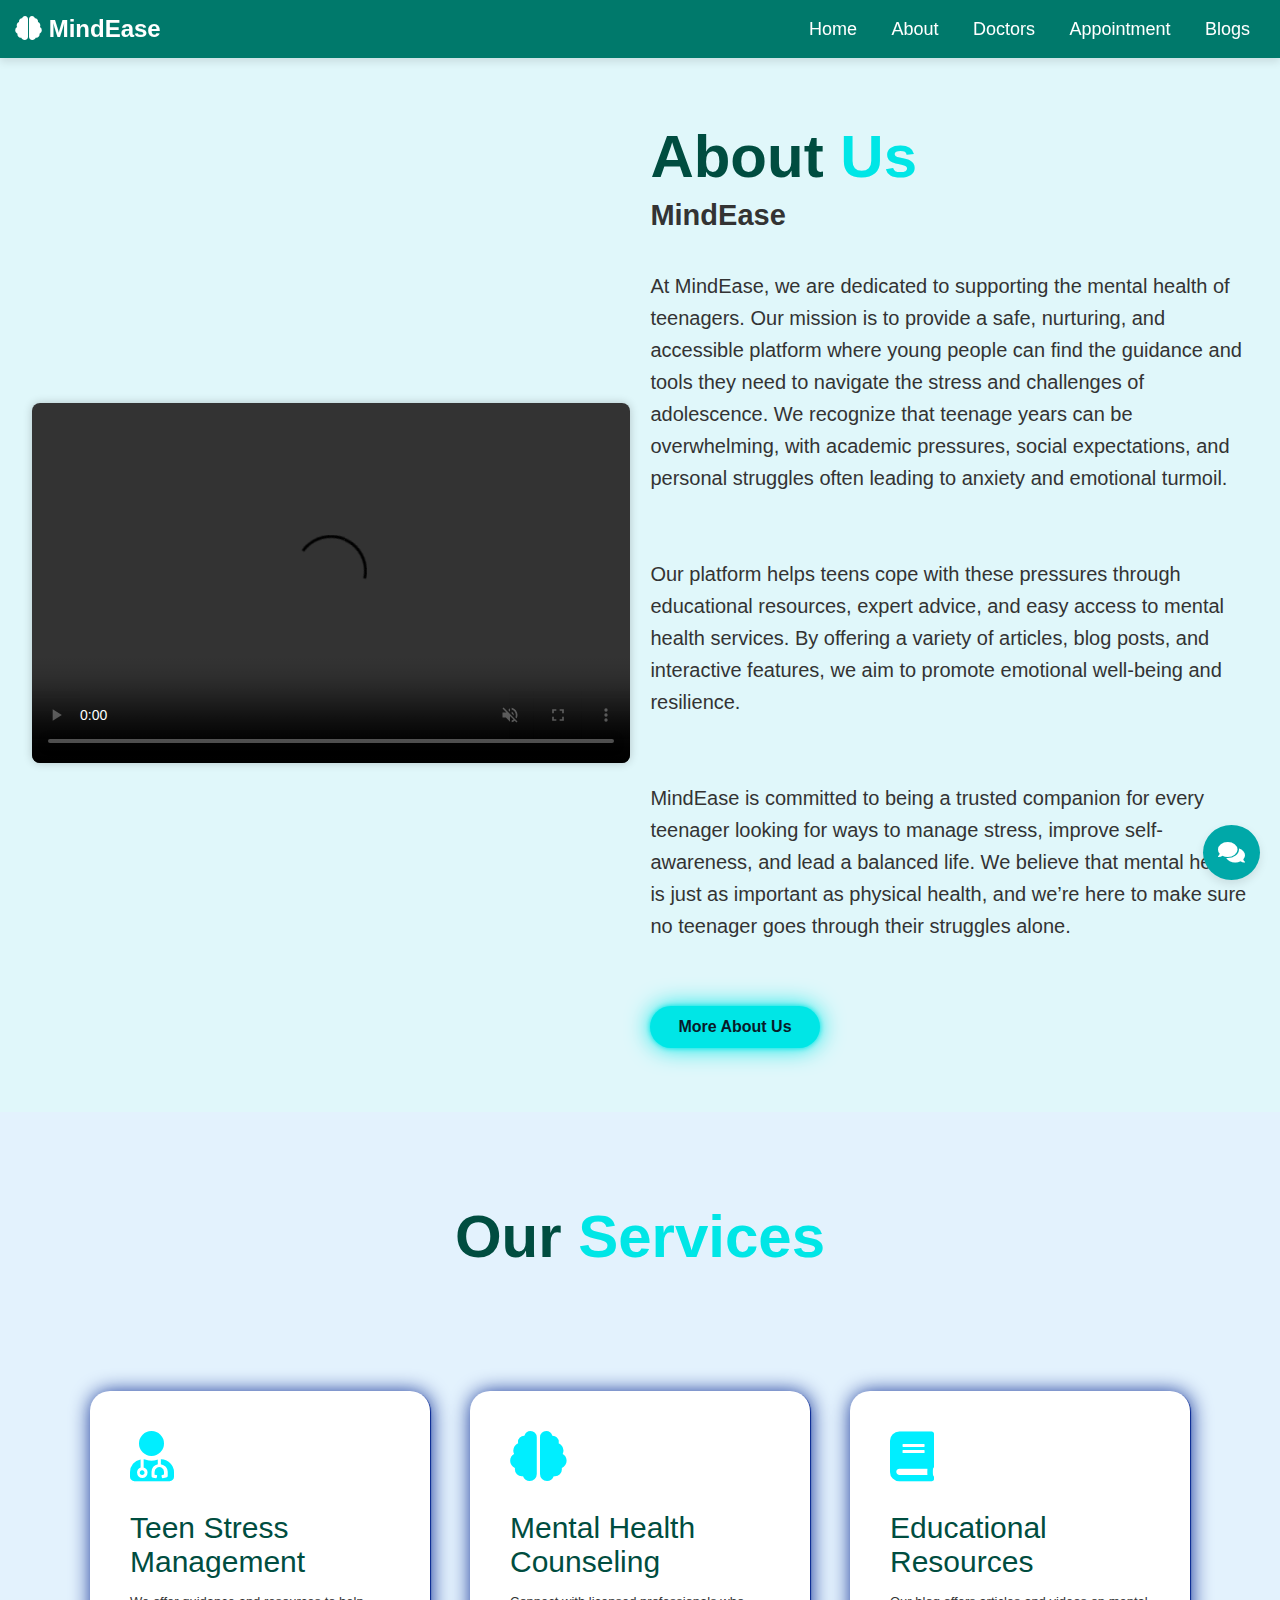
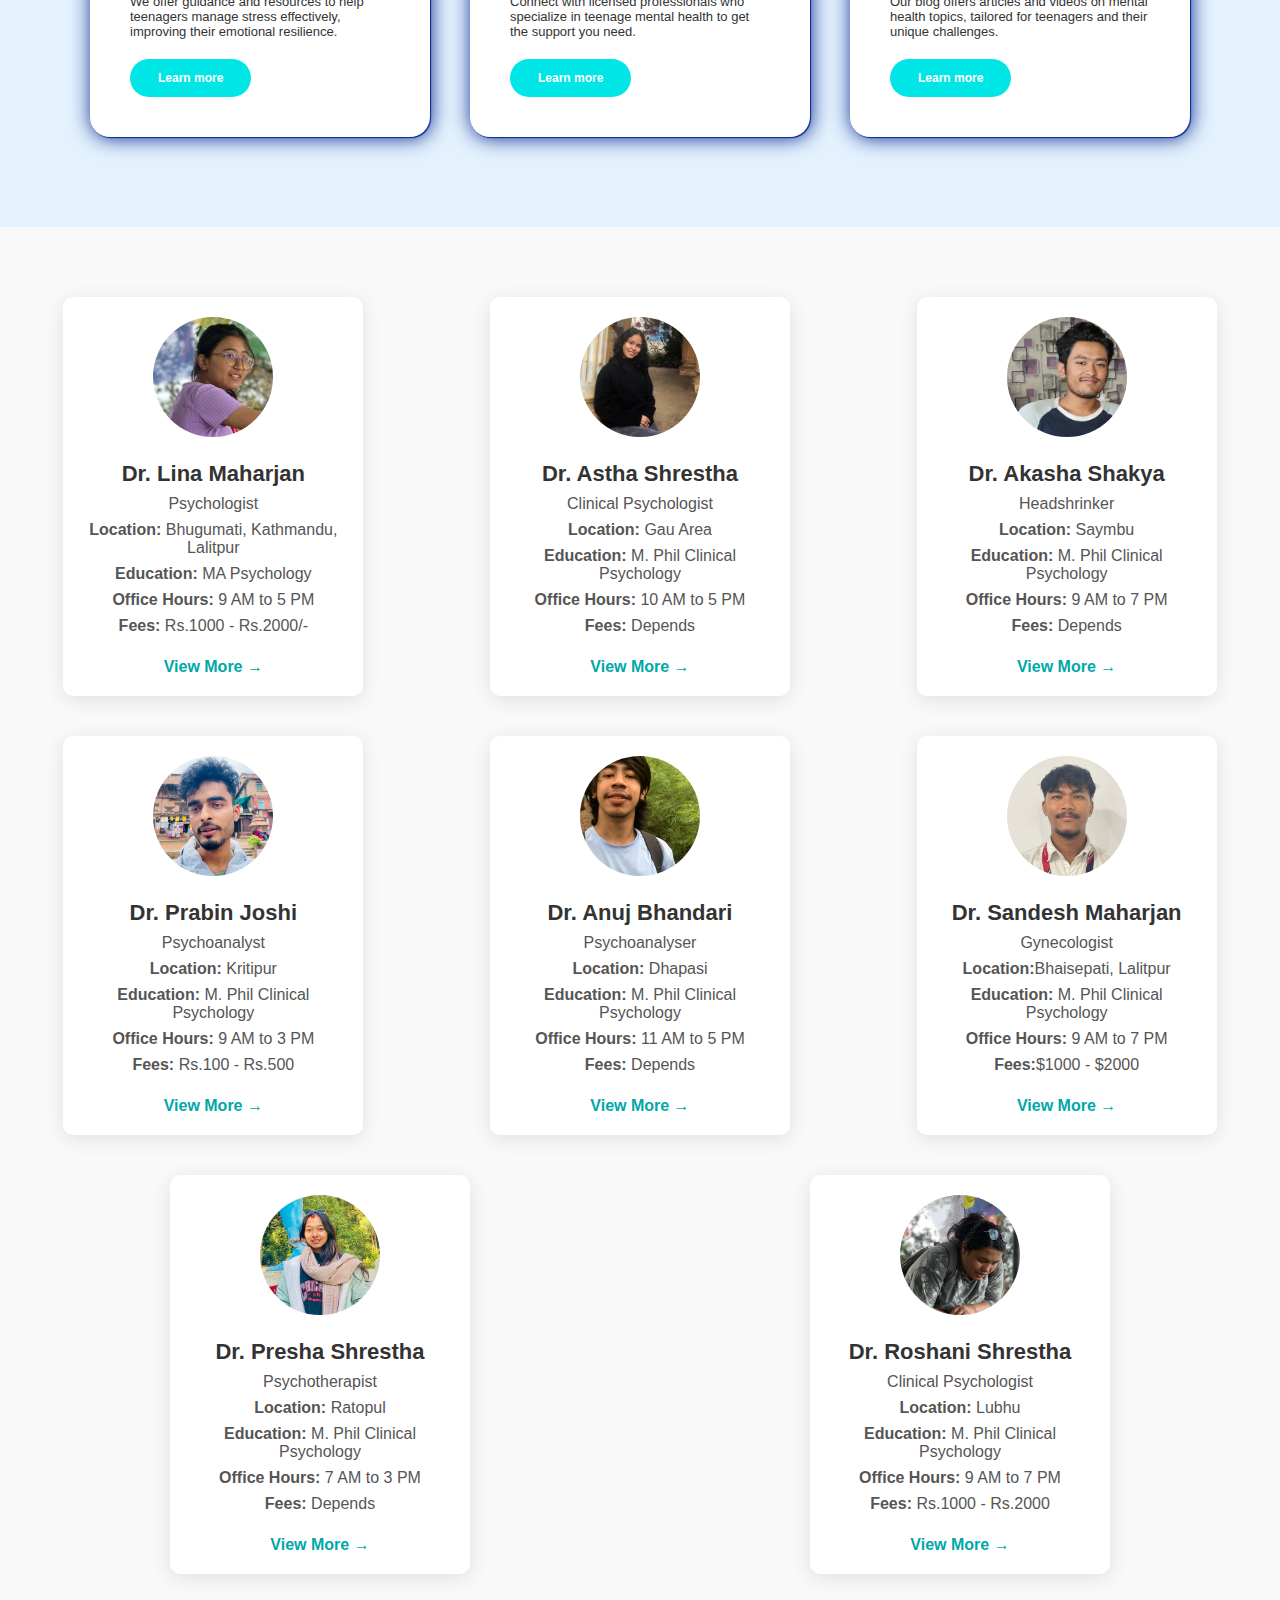
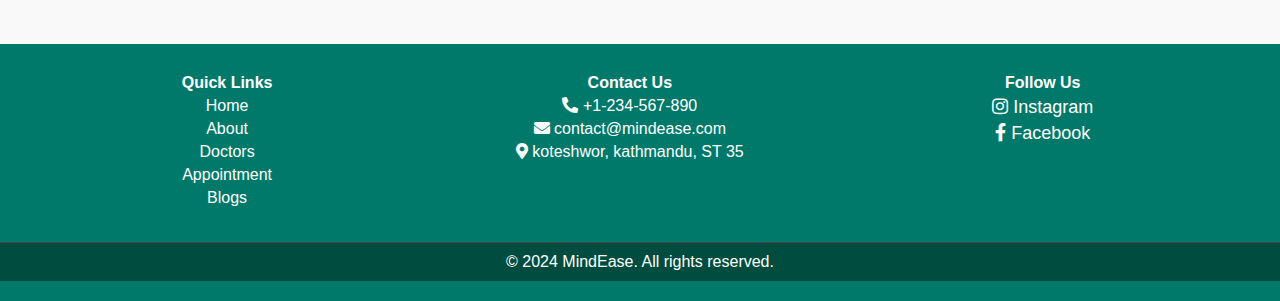
==== about.html @ b5e47f83 "first" ====
<!DOCTYPE html>
<html lang="en">
<head>
    <meta charset="UTF-8">
    <meta name="viewport" content="width=device-width, initial-scale=1.0">
    <title>MindEase - Your Mental Health Companion</title>
    <link rel="stylesheet" href="https://cdnjs.cloudflare.com/ajax/libs/font-awesome/5.15.4/css/all.min.css">
    <link rel="stylesheet" href="style.css">
</head>
<body>
    <header class="header">
        <a href="index.html" class="logo">
            <i class="fas fa-brain"></i> MindEase
        </a>
        <nav class="navbar">
            <a href="home.html">Home</a>
            <a href="about.html">About</a>
            <a href="doctor.html">Doctors</a>
            <a href="appointment.html">Appointment</a>
            <a href="blog.html">Blogs</a>
        </nav>
        <button id="menu-btn" class="fas fa-bars" aria-label="Menu"></button>
    </header>

    <section class="about" id="about">
        <div class="about-video">
            <video id="aboutVideo" width="640" height="360" muted controls autoplay loop>
                <source src="video\10_Minute_Super_Deep_Meditation_Music_•__Relax_Mind_Body,_Inner_Peace,_Relaxing_Music(720p).mp4" type="video/mp4">
                Your browser does not support the video tag.
            </video>
        </div>
        <div class="about-text">
          <h2>About <span>Us</span></h2>
          <h4>MindEase</h4>
          <p>
              At MindEase, we are dedicated to supporting the mental health of teenagers. Our mission is to provide a safe, nurturing, and accessible platform where young people can find the guidance and tools they need to navigate the stress and challenges of adolescence. We recognize that teenage years can be overwhelming, with academic pressures, social expectations, and personal struggles often leading to anxiety and emotional turmoil.
          </p>
          <p>
              Our platform helps teens cope with these pressures through educational resources, expert advice, and easy access to mental health services. By offering a variety of articles, blog posts, and interactive features, we aim to promote emotional well-being and resilience.
          </p>
          <p>
              MindEase is committed to being a trusted companion for every teenager looking for ways to manage stress, improve self-awareness, and lead a balanced life. We believe that mental health is just as important as physical health, and we’re here to make sure no teenager goes through their struggles alone.
          </p>
          <a href="#" class="btn-box">More About Us</a>
      </section>

    <section>
        <div class="services" id="services">
            <div class="container">
                <h1 class="sub-title">Our <span>Services</span></h1>
                <div class="service-list">
                    <div>
                        <i class="fas fa-user-md" style="color:#00eeff"></i>
                        <h2>Teen Stress Management</h2>
                        <p>We offer guidance and resources to help teenagers manage stress effectively, improving their emotional resilience.</p>
                        <a href="#" class="read">Learn more</a>
                    </div>
                    <div>
                        <i class="fas fa-brain" style="color:#00eeff"></i>
                        <h2>Mental Health Counseling</h2>
                        <p>Connect with licensed professionals who specialize in teenage mental health to get the support you need.</p>
                        <a href="#" class="read">Learn more</a>
                    </div>
                    <div>
                        <i class="fas fa-book" style="color:#00eeff"></i>
                        <h2>Educational Resources</h2>
                        <p>Our blog offers articles and videos on mental health topics, tailored for teenagers and their unique challenges.</p>
                        <a href="#" class="read">Learn more</a>
                    </div>
                </div>
            </div>
        </div>
    </section>

    
    <div class="doctor-container">
        <div class="doctor-card">
            <img src="image/lina.png" alt="Dr. Lina Maharjan" class="doctor-image">
            <h2>Dr. Lina Maharjan</h2>
            <p>Psychologist</p>
            <p><strong>Location:</strong> Bhugumati, Kathmandu, Lalitpur</p>
            <p><strong>Education:</strong> MA Psychology</p>
            <p><strong>Office Hours:</strong> 9 AM to 5 PM</p>
            <p><strong>Fees:</strong> Rs.1000 - Rs.2000/-</p>
            <a href="Dr. Lina Maharjan.html" class="view-more">View More →</a>
        </div>

        <div class="doctor-card">
            <img src="image/astha.png" alt="Dr. Astha Shrestha" class="doctor-image">
            <h2>Dr. Astha Shrestha</h2>
            <p>Clinical Psychologist</p>
            <p><strong>Location:</strong> Gau Area</p>
            <p><strong>Education:</strong> M. Phil Clinical Psychology</p>
            <p><strong>Office Hours:</strong> 10 AM to 5 PM</p>
            <p><strong>Fees:</strong> Depends</p>
            <a href="Dr. Astha Shrestha.html" class="view-more">View More →</a>
        </div>

        <div class="doctor-card">
            <img src="image/akash.png" alt=" Dr. Akasha Shakya" class="doctor-image">
            <h2>Dr. Akasha Shakya</h2>
            <p>Headshrinker</p>
            <p><strong>Location:</strong> Saymbu</p>
            <p><strong>Education:</strong> M. Phil Clinical Psychology</p>
            <p><strong>Office Hours:</strong> 9 AM to 7 PM</p>
            <p><strong>Fees:</strong> Depends</p>
            <a href="Akasha Shakya.html" class="view-more">View More →</a>
        </div>

        <div class="doctor-card">
            <img src="image/prabin.jpg" alt="Dr. Prabin Joshi" class="doctor-image">
            <h2>Dr. Prabin Joshi</h2>
            <p>Psychoanalyst</p>
            <p><strong>Location:</strong> Kritipur</p>
            <p><strong>Education:</strong> M. Phil Clinical Psychology</p>
            <p><strong>Office Hours:</strong> 9 AM to 3 PM</p>
            <p><strong>Fees:</strong> Rs.100 - Rs.500</p>
            <a href="Dr. Prabin Joshi.html" class="view-more">View More →</a>
        </div>

        <div class="doctor-card">
            <img src="image/anuj.png" alt="Dr. Anuj Bhandari" class="doctor-image">
            <h2>Dr. Anuj Bhandari</h2>
            <p>Psychoanalyser</p>
            <p><strong>Location:</strong> Dhapasi</p>
            <p><strong>Education:</strong> M. Phil Clinical Psychology</p>
            <p><strong>Office Hours:</strong> 11 AM to 5 PM</p>
            <p><strong>Fees:</strong> Depends</p>
            <a href="Dr. Anuj Bhandari.html" class="view-more">View More →</a>
        </div>

        <div class="doctor-card">
            <img src="image\sandehs_pp.jpg" alt="Dr. Sandesh Maharjan" class="doctor-image">
            <h2>Dr. Sandesh Maharjan</h2>
            <p>Gynecologist</p>
            <p><strong>Location:</strong>Bhaisepati, Lalitpur</p>
            <p><strong>Education:</strong> M. Phil Clinical Psychology</p>
            <p><strong>Office Hours:</strong> 9 AM to 7 PM</p>
            <p><strong>Fees:</strong>$1000 - $2000</p>
            <a href="Dr. Sandesh Maharjan.html" class="view-more">View More →</a>
        </div>

        <div class="doctor-card">
            <img src="image/presha.png" alt="Dr. Presha Shrestha" class="doctor-image">
            <h2>Dr. Presha Shrestha</h2>
            <p>Psychotherapist</p>
            <p><strong>Location:</strong> Ratopul</p>
            <p><strong>Education:</strong> M. Phil Clinical Psychology</p>
            <p><strong>Office Hours:</strong> 7 AM to 3 PM</p>
            <p><strong>Fees:</strong> Depends</p>
            <a href="Dr. Presha Shrestha.html" class="view-more">View More →</a>
        </div>

        <div class="doctor-card">
            <img src="image/roashani.png" alt="Dr. Roshani Shrestha" class="doctor-image">
            <h2>Dr. Roshani Shrestha</h2>
            <p>Clinical Psychologist</p>
            <p><strong>Location:</strong> Lubhu</p>
            <p><strong>Education:</strong> M. Phil Clinical Psychology</p>
            <p><strong>Office Hours:</strong> 9 AM to 7 PM</p>
            <p><strong>Fees:</strong> Rs.1000 - Rs.2000</p>
            <a href="Dr. Roshani Shrestha.html" class="view-more">View More →</a>
        </div>

        <!-- Chat Icon -->
        <div id="chat-icon" class="chat-icon">
            <i class="fas fa-comments"></i>
        </div>

        <!-- Chatbox -->
        <div id="chatbox" class="chatbox">
            <div class="chatbox-header">
                <h3 id="doctor-name">Doctors</h3>
                <span id="close-chatbox" class="close-chatbox">&times;</span>
            </div>
            <div id="chatbox-body" class="chatbox-body">
                <ul id="doctor-list">
                    <li class="doctor-chat" data-doctor="Dr. Lina Maharjan" data-photo="image/lina.png">Dr. Lina Maharjan</li>
                    <li class="doctor-chat" data-doctor="Dr. Astha Shrestha" data-photo="image/astha.png">Dr. Astha Shrestha</li>
                    <li class="doctor-chat" data-doctor="Akasha Shakya" data-photo="image/akash.png">Akasha Shakya</li>
                    <li class="doctor-chat" data-doctor="Dr. Prabin Joshi" data-photo="image/prabin.jpg">Dr. Prabin Joshi</li>
                    <li class="doctor-chat" data-doctor="Dr. Anuj Bhandari" data-photo="image/anuj.png">Dr. Anuj Bhandari</li>
                    <li class="doctor-chat" data-doctor="Dr. Sandesh Maharjan" data-photo="image/sandesh.png">Dr. Sandesh Maharjan</li>
                    <li class="doctor-chat" data-doctor="Dr. Presha Shrestha" data-photo="image/presha.png">Dr. Presha Shrestha</li>
                    <li class="doctor-chat" data-doctor="Dr. Roshani Shrestha" data-photo="image/roashani.png">Dr. Roshani Shrestha</li>
                </ul>

                <!-- Chat messages section -->
                <div id="chat-interface" class="chat-interface" style="display: none;">
                    <div class="chat-header">
                        <img id="doctor-photo" class="doctor-photo" src="" alt="Doctor's Photo">
                        <h4 id="chat-doctor-name">Doctor Name</h4>
                    </div>
                    <div class="chat-messages" id="chat-messages"></div>
                    <div class="chat-input">
                        <input type="text" id="message-input" placeholder="Type your message...">
                        <button id="send-message">Send</button>
                    </div>
                </div>
            </div>
        </div>
    </div>

    <footer class="footer">
        <div class="footer-content">
            <div class="quick-links">
                <h4>Quick Links</h4>
                <a href="home.html">Home</a>
                <a href="about.html">About</a>
                <a href="doctor.html">Doctors</a>
                <a href="appointment.html">Appointment</a>
                <a href="blog.html">Blogs</a>
            </div>
            <div class="contact-info">
                <h4>Contact Us</h4>
                <p><i class="fas fa-phone-alt"></i> +1-234-567-890</p>
                <p><i class="fas fa-envelope"></i> contact@mindease.com</p>
                <p><i class="fas fa-map-marker-alt"></i> koteshwor, kathmandu, ST 35</p>
            </div>
            <div class="social-media">
                <h4>Follow Us</h4>
                <a href="https://instagram.com/mindease" target="_blank"><i class="fab fa-instagram"></i> Instagram</a>
                <a href="https://facebook.com/mindease" target="_blank"><i class="fab fa-facebook-f"></i> Facebook</a>
            </div>
        </div>
        <div class="footer-bottom">
            <p>&copy; 2024 MindEase. All rights reserved.</p>
        </div>
    </footer>
    

    <script src="script.js"></script>
</body>
</html>

    <script src="app.js"></script>
</body>
</html>
---- style.css ----
* {
    margin: 0;
    padding: 0;
    box-sizing: border-box;
}

body {
    font-family: 'Poppins', sans-serif;
    background-color: #f0f2f5;
    color: #333;
}

.header {
    background-color: #5a67d8;
    color: white;
    padding: 1rem 2rem;
    display: flex;
    justify-content: space-between;
    align-items: center;
    position: sticky;
    top: 0;
    z-index: 1000;
}

.header .logo {
    color: white;
    font-size: 1.8rem;
    text-decoration: none;
}

.header .navbar a {
    color: white;
    margin-left: 1.5rem;
    text-decoration: none;
    font-size: 1.1rem;
    transition: color 0.3s;
}

.header .navbar a:hover {
    color: #fbd38d;
}

.hero {
    height: 100vh;
    background-image: url('C:\Users\ACER\Documents\mental heath project\image\home page.jpg');
    background-size: cover;
    background-position: center;
    display: flex;
    justify-content: center;
    align-items: center;
    color: white;
    text-align: center;
}

.hero .content {
    max-width: 700px;
    padding: 2rem;
}

.hero h1 {
    font-size: 3.5rem;
    margin-bottom: 1rem;
    line-height: 1.2;
    color: #fbd38d;
}

.hero p {
    font-size: 1.5rem;
    margin-bottom: 2rem;
}

.btn {
    padding: 0.75rem 2rem;
    background-color: #fbd38d;
    color: #333;
    text-decoration: none;
    font-weight: bold;
    border-radius: 30px;
    transition: background-color 0.3s;
}

.btn:hover {
    background-color: #f6ad55;
}

.features {
    display: flex;
    justify-content: space-around;
    padding: 4rem 2rem;
    background-color: #ffffff;
}

.feature {
    text-align: center;
    max-width: 300px;
}

.feature i {
    font-size: 3rem;
    color: #5a67d8;
    margin-bottom: 1rem;
}

.feature h3 {
    font-size: 1.5rem;
    margin-bottom: 1rem;
    color: #333;
}

.feature p {
    font-size: 1rem;
    color: #666;
}

footer {
    background-color: #2d3748;
    color: white;
    text-align: center;
    padding: 1rem 0;
    margin-top: 2rem;
}

/* Animated Image */
.animated-image {
    display: flex;
    justify-content: center;
    margin: 2rem auto;
    animation: pulse 4s infinite;
}

.animated-image img {
    max-width: 100%;
    height: auto;
}

@keyframes pulse {
    0% {
        transform: scale(1);
    }
    50% {
        transform: scale(1.05);
    }
    100% {
        transform: scale(1);
    }
}
/* footer */
.footer {
    background-color: #00796b; 
    color: #fff;
    padding: 20px 0;
    text-align: center;
}

.footer-content {
    display: flex;
    justify-content: space-around;
    flex-wrap: wrap;
    max-width: 1200px;
    margin: 0 auto;
    padding: 0 20px;
}

.footer-content div {
    margin: 10px;
}

.quick-links a, .social-media a {
    color: #fff;
    text-decoration: none;
    display: block;
    margin: 5px 0;
}

.quick-links a:hover, .social-media a:hover {
    text-decoration: underline;
}

.contact-info p {
    margin: 5px 0;
}

.social-media a {
    font-size: 18px;
    margin: 5px;
}

.footer-bottom {
    background-color: #004d40; 
    margin-top: 20px;
    border-top: 1px solid #444;
    padding: 10px 0; 
}





/* About Section */
.about {
    display: grid;
    grid-template-columns: repeat(2, 1fr);
    align-items: center;
    gap: 1.3rem;
    padding: 4rem 2rem;
    background-color: #e0f7fa; /* Light teal */
}

.about-video video {
    max-width: 100%;
    border-radius: 8px;
    box-shadow: 0 0 10px rgba(0, 0, 0, 0.2);
}

.about-text h2 {
    font-size: 60px;
    color: #004d40; /* Dark teal */
}

.about-text h2 span {
    color: #00e6e6;
}

.about-text h4 {
    font-size: 29px;
    font-weight: 600;
    line-height: 1.7;
    color: #333;
    margin-bottom: 30px;
}

.about-text p {
    color: #333;
    font-size: 20px;
    line-height: 1.6;
    margin-bottom: 4rem;
}

.btn-box {
    display: inline-block;
    padding: 12px 28px;
    background: #00e6e6;
    font-size: 16px;
    color: #081b29;
    text-decoration: none;
    font-weight: 600;
    border-radius: 40px;
    transition: 0.3s ease;
    box-shadow: 0 0 5px #00e6e6, 0 0 25px #00e6e6;
}

.btn-box:hover {
    box-shadow: 0 0 15px #00e6e6, 0 0 50px #00e6e6;
}

/* Services Section */
.services {
    background-color: #e3f2fd; /* Light blue background */
    padding: 90px;
}

.sub-title {
    text-align: center;
    font-size: 60px;
    padding-bottom: 70px;
    color: #004d40; /* Dark teal */
}

.sub-title span {
    color: #00e6e6;
}

.service-list {
    display: grid;
    grid-template-columns: repeat(auto-fit, minmax(250px, 1fr));
    grid-gap: 40px;
    margin-top: 50px;
}

.service-list div {
    background-color: white;
    padding: 40px;
    font-size: 13px;
    font-weight: 500;
    border-radius: 20px;
    transition: background 0.5s, transform 0.5s;
    box-shadow: 1px 1px 20px #012290f7, 1px 1px 1px #012290f7;
}

.service-list div i {
    font-size: 50px;
    margin-bottom: 30px;
}

.service-list div h2 {
    font-size: 30px;
    font-weight: 500;
    margin-bottom: 15px;
    color: #004d40;
}

.service-list div a {
    text-decoration: none;
    color: white;
    font-size: 12px;
    margin-top: 20px;
    display: inline-block;
}

.read {
    display: inline-block;
    padding: 12px 28px;
    background: #00e6e6; 
    font-size: 16px;
    color: #081b29;
    text-decoration: none;
    font-weight: 600;
    border-radius: 40px;
    transition: 0.5s ease;
}

.read:hover {
    box-shadow: 0 0 15px cyan, 0 0 25px cyan;
}

.service-list div:hover {
    transform: translateY(-10px);
}






/* for doctor */
body {
    font-family: Arial, sans-serif;
    background-color: #e0f7fa;
    margin: 0;
    padding: 0;
}
.header {
    background-color: #00a8a8;
    padding: 10px 20px;
    display: flex;
    justify-content: space-between;
    align-items: center;
    box-shadow: 0 4px 8px rgba(0, 0, 0, 0.1);
}
.header a.logo {
    color: #fff;
    font-size: 24px;
    text-decoration: none;
}
.header .navbar a {
    color: #fff;
    margin: 0 15px;
    text-decoration: none;
    font-size: 18px;
}
.doctor-container {
    display: flex;
    justify-content: space-around;
    flex-wrap: wrap;
    margin: 50px 0;
}
.doctor-card {
    background-color: #fff;
    border-radius: 10px;
    box-shadow: 0 4px 20px rgba(0, 0, 0, 0.1);
    padding: 20px;
    max-width: 300px;
    margin: 20px;
    text-align: center;
    transition: transform 0.3s ease;
}
.doctor-card:hover {
    transform: translateY(-10px);
}
.doctor-image {
    width: 120px;
    height: 120px;
    border-radius: 50%;
    object-fit: cover;
    margin-bottom: 20px;
}
.doctor-card h2 {
    font-size: 22px;
    color: #333;
}
.doctor-card p {
    font-size: 16px;
    color: #555;
    margin: 8px 0;
}
.doctor-card a.view-more {
    display: inline-block;
    margin-top: 15px;
    color: #00a8a8;
    text-decoration: none;
    font-size: 16px;
    font-weight: bold;
    transition: color 0.3s ease;
}
.doctor-card a.view-more:hover {
    color: #007b7b;
}
/* Chat Icon */
/* Chat Icon */
.chat-icon {
    position: fixed;
    bottom: 20px;
    right: 20px;
    background-color: #00a8a8;
    color: #fff;
    border-radius: 50%;
    padding: 15px;
    cursor: pointer;
    box-shadow: 0 4px 10px rgba(0, 0, 0, 0.1);
}

.chat-icon i {
    font-size: 24px;
}

/* Chatbox */
.chatbox {
    display: none;
    position: fixed;
    bottom: 80px;
    right: 20px;
    width: 300px;
    background-color: #fff;
    border-radius: 10px;
    box-shadow: 0 4px 10px rgba(0, 0, 0, 0.1);
}

.chatbox-header {
    background-color: #00a8a8;
    color: #fff;
    padding: 10px;
    display: flex;
    justify-content: space-between;
    align-items: center;
}

.chatbox-header h3 {
    margin: 0;
    font-size: 18px;
}

.close-chatbox {
    font-size: 20px;
    cursor: pointer;
}

.chatbox-body {
    padding: 10px;
}

/* Doctor list */
#doctor-list {
    list-style: none;
    padding: 0;
    margin: 0;
}

#doctor-list li {
    padding: 10px;
    cursor: pointer;
    border-bottom: 1px solid #ddd;
    transition: background-color 0.3s ease;
}

#doctor-list li:hover {
    background-color: #f0f0f0;
}

/* WhatsApp-style Chatbox */
.chat-interface {
    display: none;
    flex-direction: column;
    height: 400px;
}

.chat-header {
    display: flex;
    align-items: center;
    padding: 10px;
    border-bottom: 1px solid #ddd;
}

.doctor-photo {
    width: 40px;
    height: 40px;
    border-radius: 50%;
    margin-right: 10px;
}

.chat-messages {
    flex: 1;
    overflow-y: auto;
    padding: 10px;
    background-color: #f9f9f9;
}

.chat-message {
    margin: 10px 0;
    padding: 10px;
    border-radius: 10px;
    background-color: #e0f7fa;
    max-width: 80%;
}

.chat-input {
    display: flex;
    padding: 10px;
    border-top: 1px solid #ddd;
}

#chat-message-input {
    flex: 1;
    padding: 8px;
    border-radius: 20px;
    border: 1px solid #ccc;
    margin-right: 10px;
}

#send-message-btn {
    background-color: #00a8a8;
    color: #fff;
    border: none;
    padding: 8px 12px;
    border-radius: 50%;
    cursor: pointer;
}

#send-message-btn i {
    font-size: 16px;
}


 /* for appointment  */
/* Reset some basic styles */
* {
    margin: 0;
    padding: 0;
    box-sizing: border-box;
    font-family: Arial, sans-serif;
}

body {
    background-color: #e0f7fa; /* Light cyan background */
    color: #333;
}

.header {
    background-color: #00796b;
    display: flex;
    justify-content: space-between;
    align-items: center;
    padding: 15px;
}

.header .logo {
    font-size: 24px;
    color: #fff;
    text-decoration: none;
    font-weight: bold;
}

.header .navbar a {
    color: #fff;
    margin: 0 15px;
    text-decoration: none;
}

.header .navbar a:hover {
    color: #b2dfdb;
}

#menu-btn {
    display: none; /* Hide the menu button */
}

.heading {
    text-align: center;
    margin-top: 50px;
    font-size: 32px;
    font-weight: bold;
    color: #00796b;
}

.appointment {
    display: flex;
    flex-direction: column;
    justify-content: center;
    align-items: center;
    padding: 50px 0;
}

.row {
    display: flex;
    align-items: center;
    justify-content: space-between;
    width: 80%;
    max-width: 1200px;
    gap: 30px;
}

/* Image styling with animation */
.image-container {
    flex: 1;
    max-width: 45%;
    overflow: hidden;
}

.image-container img {
    width: 100%;
    border-radius: 10px;
    transition: transform 0.5s ease;
    box-shadow: 0 4px 8px rgba(0, 0, 0, 0.1);
}

.image-container img:hover {
    transform: scale(1.1); /* Zoom effect on hover */
}

/* Form styling */
form {
    flex: 1;
    max-width: 45%;
    background-color: #ffffff;
    padding: 30px;
    border-radius: 10px;
    box-shadow: 0 4px 8px rgba(0, 0, 0, 0.1);
}

form h3 {
    margin-bottom: 20px;
    font-size: 24px;
    color: #00796b;
    text-align: center;
}

form .box {
    width: 100%;
    padding: 10px;
    margin: 10px 0;
    border: 1px solid #b2dfdb;
    border-radius: 5px;
    font-size: 16px;
}

form .btn {
    width: 100%;
    padding: 12px;
    background-color: #00796b;
    color: #fff;
    border: none;
    border-radius: 5px;
    cursor: pointer;
    font-size: 18px;
    margin-top: 20px;
    transition: background-color 0.3s;
}

form .btn:hover {
    background-color: #004d40;
}

@media (max-width: 768px) {
    .row {
        flex-direction: column;
    }

    .image-container, form {
        max-width: 100%;
    }
}
.navbar.active {
    display: block;
    position: absolute;
    top: 60px;
    right: 10px;
    background-color: #00796b;
    padding: 10px;
}

.navbar.active a {
    display: block;
    margin-bottom: 10px;
}
/* blog */
/* General body settings */
body {
    font-family: 'Roboto', sans-serif;
    background-color: #f9f9f9;
    margin: 0;
    padding: 0;
}

/* Search Bar */
.search-bar {
    text-align: center;
    margin: 20px;
}

.search-bar input {
    width: 500px;
    padding: 10px;
    border: 1px solid #ccc;
    border-radius: 2px;
    font-size: 16px;
    box-shadow: none;
    outline: none;
}

.search-bar button {
    padding: 10px 15px;
    background-color: #ff0000;
    color: white;
    border: none;
    border-radius: 2px;
    font-size: 16px;
    cursor: pointer;
}

#voice-btn {
    background-color: #ff3f34;
    color: white;
    border: none;
    margin-left: 10px;
    padding: 10px;
    border-radius: 50%;
    cursor: pointer;
}

#voice-btn:hover {
    background-color: #ff5e57;
}

/* Video Grid */
#video-container {
    display: flex;
    flex-wrap: wrap;
    justify-content: space-between;
    padding: 20px;
    margin: 0 auto;
    max-width: 1200px;
}

/* Video Box */
.box {
    background: white;
    width: 31%;
    margin-bottom: 20px;
    border-radius: 8px;
    box-shadow: 0 2px 8px rgba(0, 0, 0, 0.1);
    transition: all 0.3s ease;
    cursor: pointer;
}

.box:hover {
    transform: scale(1.05);
}

.box img {
    width: 100%;
    height: 180px;
    border-top-left-radius: 8px;
    border-top-right-radius: 8px;
    object-fit: cover;
}

.box .content {
    padding: 15px;
}

.box .content h3 {
    font-size: 1rem;
    color: #333;
    margin-bottom: 10px;
}

.box .content p {
    font-size: 0.9rem;
    color: #666;
    line-height: 1.6;
}

.box .content a {
    font-size: 0.8rem;
    color: #666;
    display: block;
    margin-bottom: 10px;
}

.btn {
    background-color: #ff0000;
    color: white;
    padding: 8px 16px;
    border: none;
    border-radius: 4px;
    text-align: center;
    text-decoration: none;
    font-size: 14px;
    display: inline-block;
    margin-top: 5px;
}

.btn:hover {
    background-color: #e60000;
}

/* Responsive Design */
@media (max-width: 768px) {
    #video-container {
        flex-direction: column;
        align-items: center;
    }

    .box {
        width: 90%;
    }
}
.video-container {
    display: flex;
    flex-wrap: wrap;
    justify-content: space-around;
    gap: 10px; /* Adjusted from 20px to 10px */
}

.box {
    width: 30%; /* Adjust based on how many videos you want per row */
    background-color: #fff;
    border-radius: 10px;
    box-shadow: 0 2px 8px rgba(0, 0, 0, 0.1);
    overflow: hidden;
    display: flex;
    flex-direction: column;
    justify-content: space-between;
    transition: transform 0.3s ease;
}

.box:hover {
    transform: translateY(-5px);
}

.image {
    width: 100%;
    height: auto;
    overflow: hidden;
}

.image img {
    width: 100%;
    height: auto;
    display: block;
}

.content {
    padding: 15px;
    display: flex;
    flex-direction: column;
    justify-content: space-between;
    height: 100%;
}

.content a {
    color: #999;
    font-size: 14px;
    margin-bottom: 10px;
}

.content h3 {
    font-size: 18px;
    margin: 10px 0;
    color: #333;
    flex-grow: 1; /* Ensures that the title grows and keeps the button at the bottom */
}

.content p {
    font-size: 14px;
    color: #555;
    margin-bottom: 15px;
    text-overflow: ellipsis;
    overflow: hidden;
    white-space: nowrap;
}

.btn {
    text-align: center;
    display: inline-block;
    padding: 10px 20px;
    background-color: red;
    color: #fff;
    border-radius: 5px;
    text-transform: uppercase;
    text-decoration: none;
    margin-top: auto; /* Ensures the button sticks to the bottom */
}

.btn:hover {
    background-color: darkred;
}

@media (max-width: 768px) {
    .box {
        width: 45%;
    }
}




@media (max-width: 480px) {
    .box {
        width: 100%;
    }
}
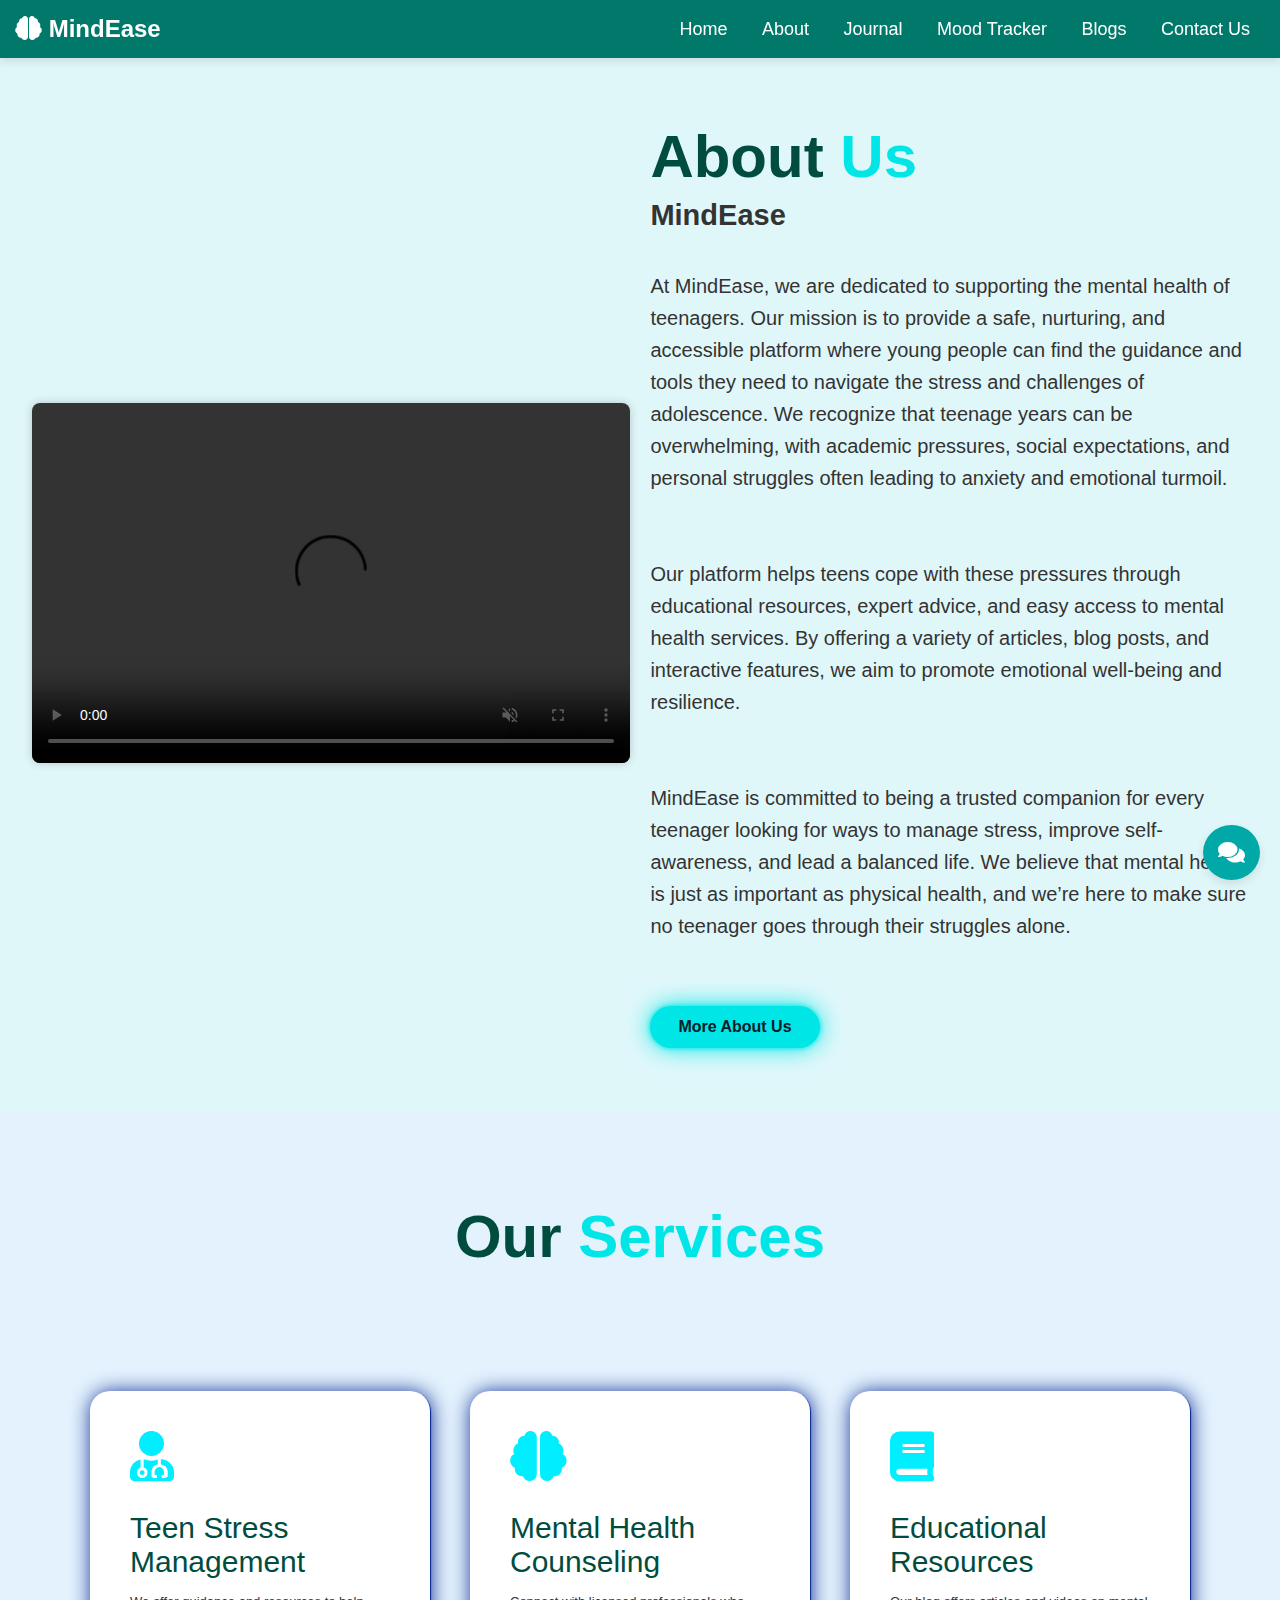
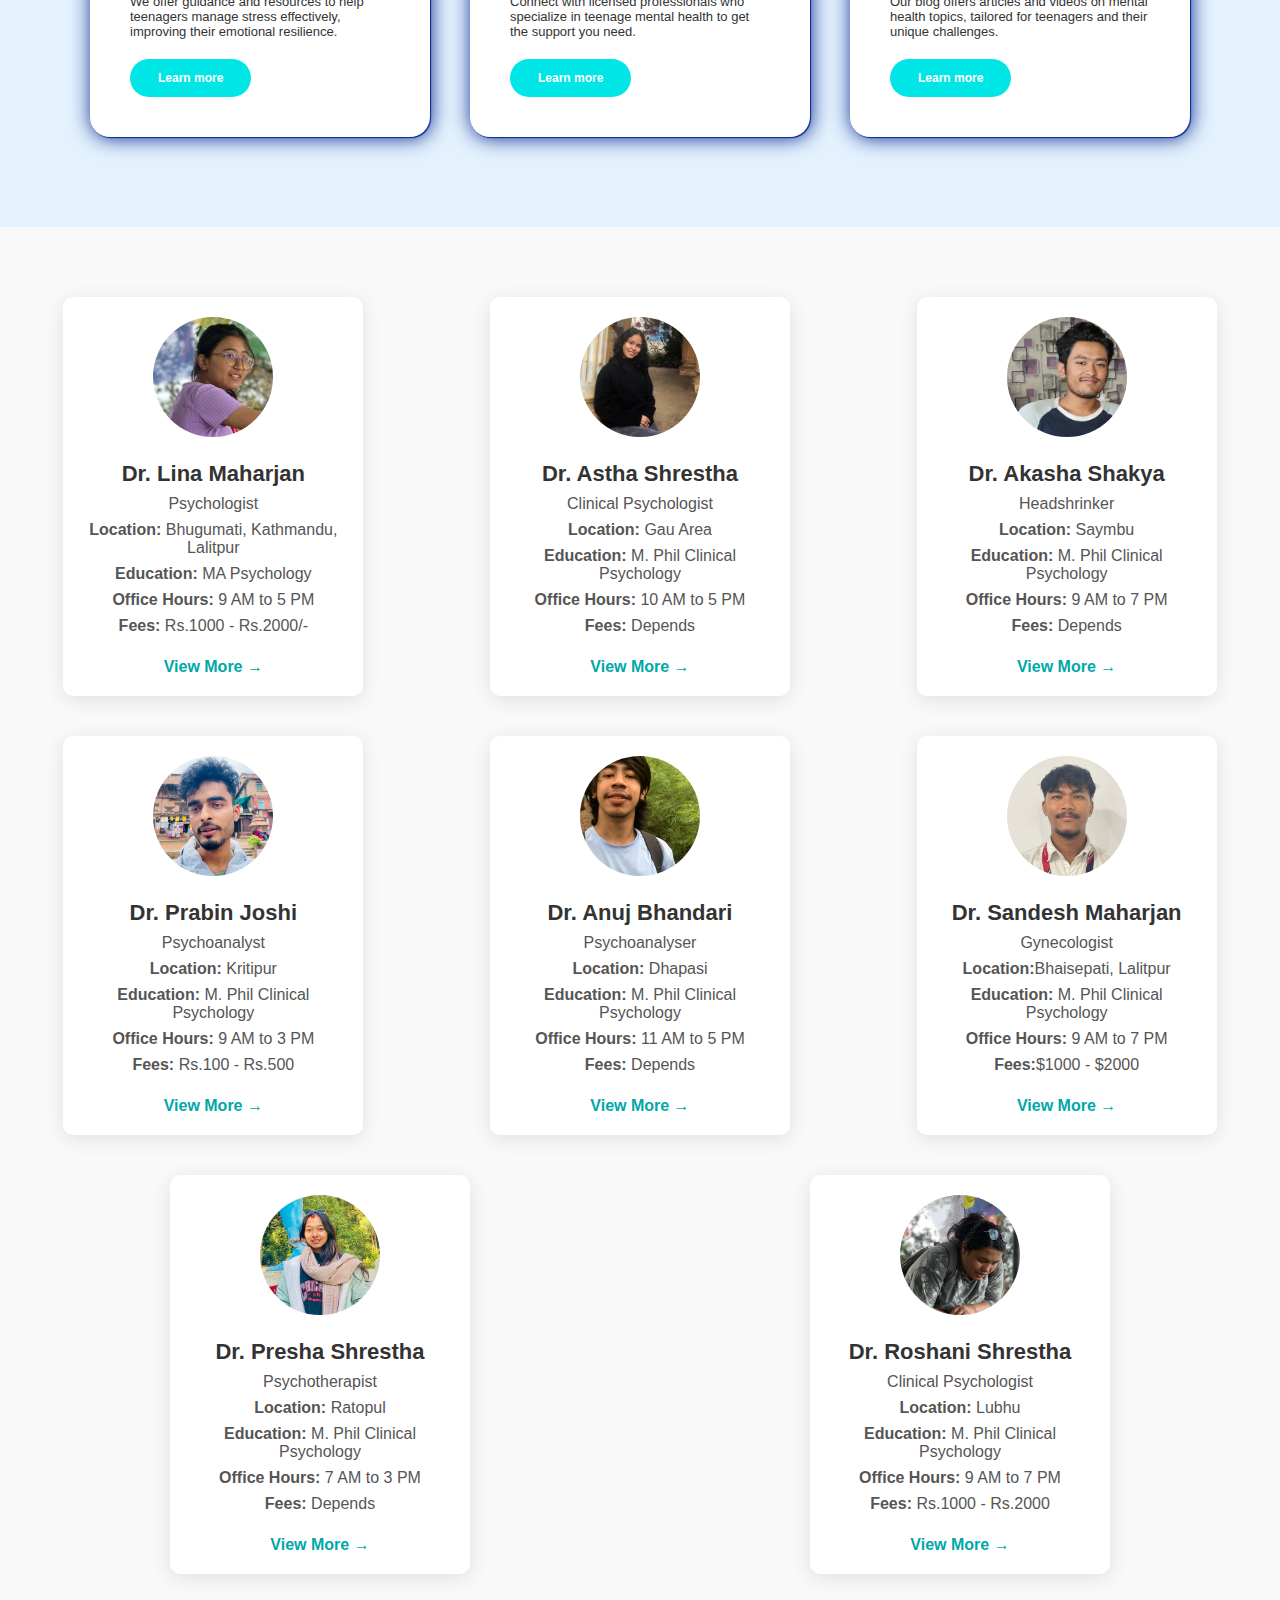
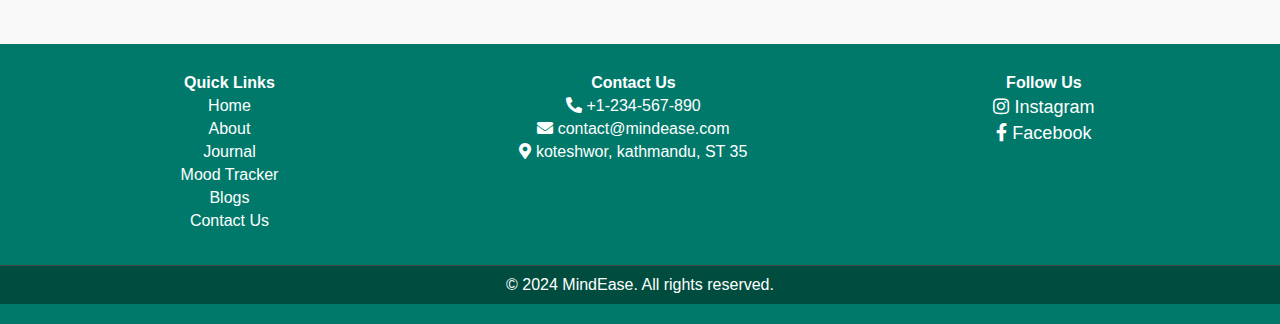
==== commit d1e127d8: "push" ====
--- a/about.html
+++ b/about.html
@@ -15,9 +15,11 @@
         <nav class="navbar">
             <a href="home.html">Home</a>
             <a href="about.html">About</a>
-            <a href="doctor.html">Doctors</a>
-            <a href="appointment.html">Appointment</a>
+            <a href="journal.html">Journal</a>
+            <a href="Mood tracker.html">Mood Tracker</a>
             <a href="blog.html">Blogs</a>
+            <a href="appointment.html">Contact Us</a>
+            
         </nav>
         <button id="menu-btn" class="fas fa-bars" aria-label="Menu"></button>
     </header>
@@ -207,9 +209,11 @@
                 <h4>Quick Links</h4>
                 <a href="home.html">Home</a>
                 <a href="about.html">About</a>
-                <a href="doctor.html">Doctors</a>
-                <a href="appointment.html">Appointment</a>
+                <a href="journal.html">Journal</a>
+                <a href="Mood tracker.html">Mood Tracker</a>
                 <a href="blog.html">Blogs</a>
+                <a href="appointment.html">Contact Us</a>
+                
             </div>
             <div class="contact-info">
                 <h4>Contact Us</h4>
--- a/style.css
+++ b/style.css
@@ -920,3 +920,57 @@
     }
 }
 
+/* for journal */
+main {
+    padding: 20px;
+}
+
+#journaling-section {
+    margin: 150px;
+    text-align: center;
+}
+
+#journaling-form {
+    max-width: 400px;
+    margin: 0 auto;
+    background-color: #ecf0f1;
+    padding: 20px;
+    border-radius: 8px;
+   
+}
+
+#journaling-form label,
+#journaling-form textarea {
+    display: block;
+    margin-bottom: 10px;
+}
+
+#journaling-form button {
+    background-color: black;
+    color: #fff;
+    padding: 10px;
+    border: none;
+    cursor: pointer;
+    display: inline-block;
+    margin-right: 10px;
+}
+
+#journaling-form button:nth-child(3) {
+    margin-bottom: 1rem;
+}
+
+#save {
+    margin-bottom: 10px;
+    width: 100%;
+}
+
+#history {
+    width: 100%;
+}
+
+#journal-entry{
+    width: 100%;
+}
+
+/* mood Entries */
+
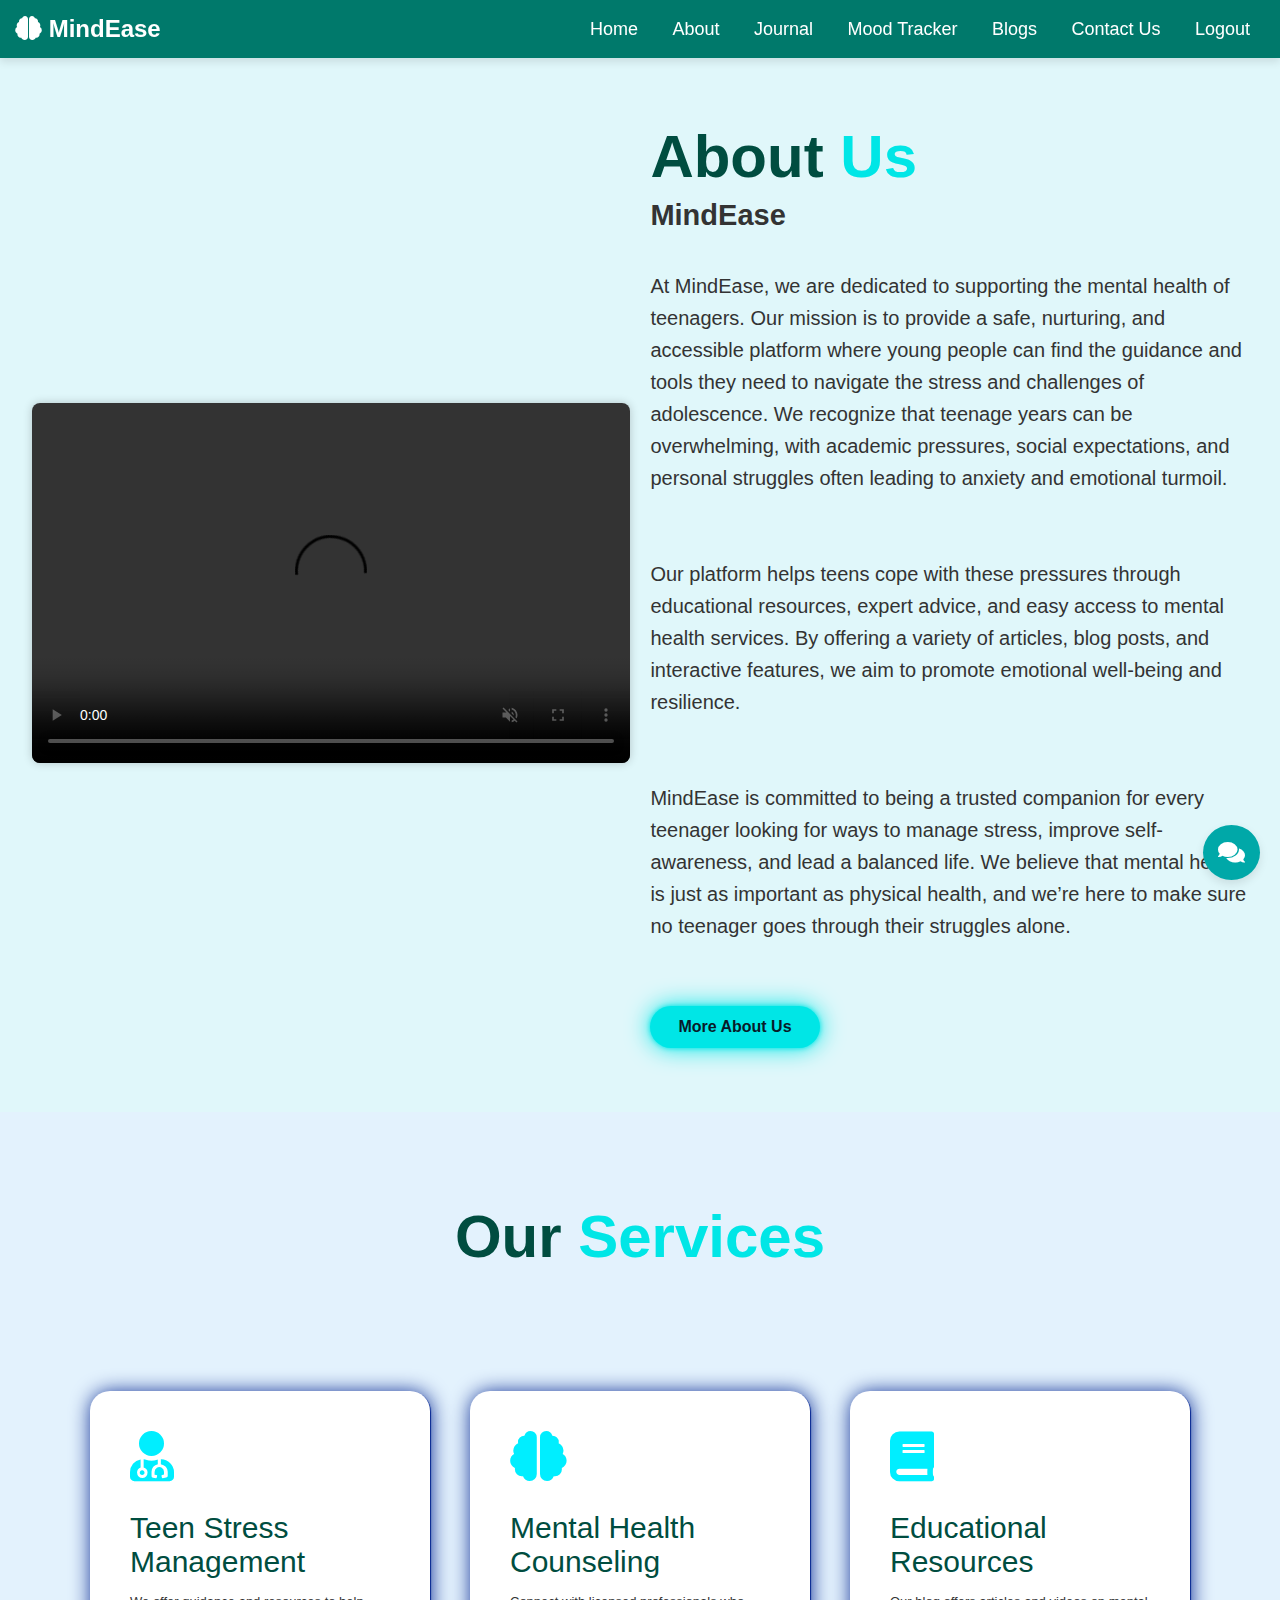
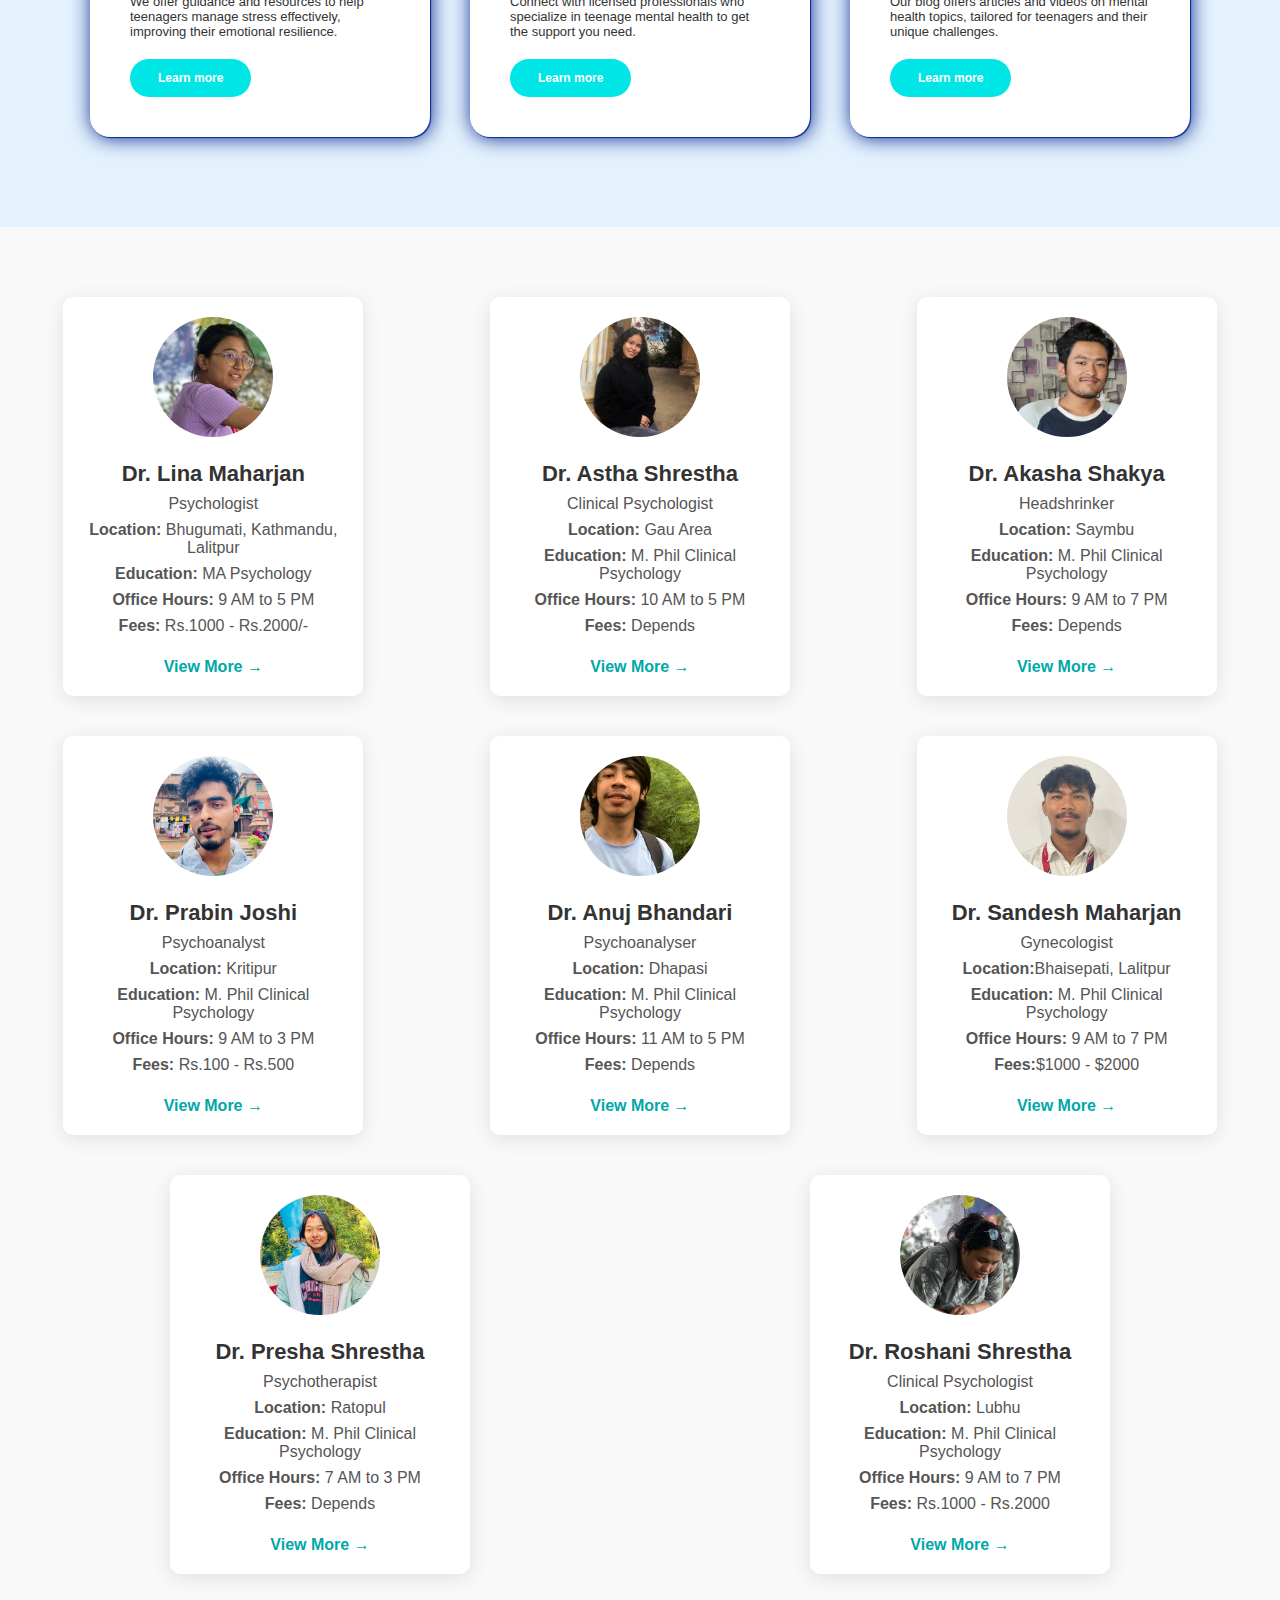
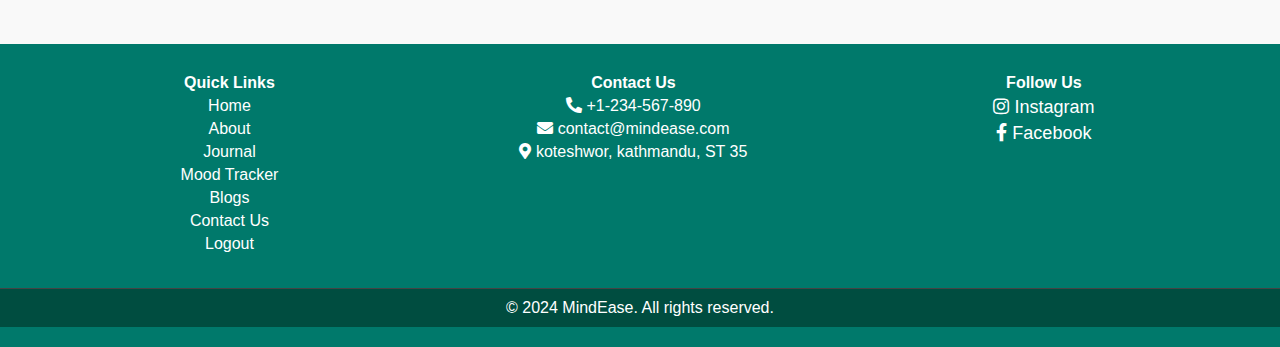
==== commit 6f8890cb: "complete" ====
--- a/about.html
+++ b/about.html
@@ -19,6 +19,7 @@
             <a href="Mood tracker.html">Mood Tracker</a>
             <a href="blog.html">Blogs</a>
             <a href="appointment.html">Contact Us</a>
+            <a href="index.html">Logout</a>
             
         </nav>
         <button id="menu-btn" class="fas fa-bars" aria-label="Menu"></button>
@@ -213,6 +214,7 @@
                 <a href="Mood tracker.html">Mood Tracker</a>
                 <a href="blog.html">Blogs</a>
                 <a href="appointment.html">Contact Us</a>
+                <a href="index.html">Logout</a>
                 
             </div>
             <div class="contact-info">
--- a/style.css
+++ b/style.css
@@ -111,6 +111,89 @@
     font-size: 1rem;
     color: #666;
 }
+.carousel-container {
+    width: 90%;
+    margin: 50px auto;
+    position: relative;
+    overflow: hidden;
+    border-radius: 15px;
+    background-color: #f0f0f0;
+    box-shadow: 0 4px 10px rgba(0, 0, 0, 0.1);
+  }
+  
+  .carousel {
+    display: flex;
+    transition: transform 0.5s ease-in-out;
+  }
+  
+  .carousel-slide {
+    min-width: 25%;
+    box-sizing: border-box;
+    padding: 10px;
+  }
+  
+  .carousel-slide img {
+    width: 100%;
+    height: 100%;
+    object-fit: cover;
+    border-radius: 10px;
+    box-shadow: 0 4px 8px rgba(0, 0, 0, 0.1);
+    transition: transform 0.3s ease;
+  }
+  
+  .carousel-slide img:hover {
+    transform: scale(1.05);
+  }
+  
+  .prev, .next {
+    cursor: pointer;
+    position: absolute;
+    top: 50%;
+    transform: translateY(-50%);
+    padding: 16px;
+    background-color: rgba(0, 0, 0, 0.5);
+    color: #fff;
+    font-size: 18px;
+    border: none;
+    border-radius: 50%;
+  }
+  
+  .prev {
+    left: 10px;
+  }
+  
+  .next {
+    right: 10px;
+  }
+  
+  .prev:hover, .next:hover {
+    background-color: #333;
+  }
+  
+  
+  .carousel-dots {
+    text-align: center;
+    margin-top: 15px;
+  }
+  
+  .carousel-dots span {
+    display: inline-block;
+    height: 12px;
+    width: 12px;
+    margin: 5px;
+    background-color: #ddd;
+    border-radius: 50%;
+    cursor: pointer;
+  }
+  
+  .carousel-dots .active {
+    background-color: #333;
+  }
+  .content{
+  
+    font-size: 20px;
+    
+  }
 
 footer {
     background-color: #2d3748;
@@ -921,56 +1004,85 @@
 }
 
 /* for journal */
+/* Journal Styling */
+
+
 main {
     padding: 20px;
+    font-family: 'Poppins', sans-serif;
+    color: #2f4f4f;
 }
 
 #journaling-section {
-    margin: 150px;
-    text-align: center;
+    margin: 100px auto;
+    text-align: center;
+    max-width: 600px;
+}
+
+#journaling-section h2 {
+    font-size: 2rem;
+    color: #2f855a;
 }
 
 #journaling-form {
     max-width: 400px;
     margin: 0 auto;
-    background-color: #ecf0f1;
-    padding: 20px;
-    border-radius: 8px;
-   
-}
-
-#journaling-form label,
-#journaling-form textarea {
+    background-color: #e6fffa;
+    padding: 25px;
+    border-radius: 10px;
+    box-shadow: 0 4px 12px rgba(0, 0, 0, 0.1);
+}
+
+#journaling-form label {
+    color: #2f855a;
+    font-weight: bold;
+    font-size: 1.1rem;
+    margin-bottom: 8px;
     display: block;
-    margin-bottom: 10px;
+}
+
+#journal-date, 
+#journal-entry {
+    width: 100%;
+    padding: 10px;
+    margin-bottom: 15px;
+    border: 1px solid #a0aec0;
+    border-radius: 5px;
+    font-size: 1rem;
+}
+
+#journal-entry {
+    resize: vertical;
+    height: 100px;
 }
 
 #journaling-form button {
-    background-color: black;
-    color: #fff;
-    padding: 10px;
+    background-color: #38b2ac;
+    color: #fff;
+    padding: 12px;
     border: none;
     cursor: pointer;
-    display: inline-block;
-    margin-right: 10px;
-}
-
-#journaling-form button:nth-child(3) {
-    margin-bottom: 1rem;
+    font-size: 1rem;
+    border-radius: 5px;
+    transition: background-color 0.3s ease;
+    width: 100%;
+}
+
+#journaling-form button:hover {
+    background-color: #2c7a7b;
 }
 
 #save {
     margin-bottom: 10px;
-    width: 100%;
-}
-
-#history {
-    width: 100%;
-}
-
-#journal-entry{
-    width: 100%;
-}
-
-/* mood Entries */
-
+}
+
+#display-container {
+    margin-top: 30px;
+    padding: 15px;
+    background-color: #f0fff4;
+    border: 1px solid #c6f6d5;
+    border-radius: 10px;
+    color: #22543d;
+    font-size: 1rem;
+}
+
